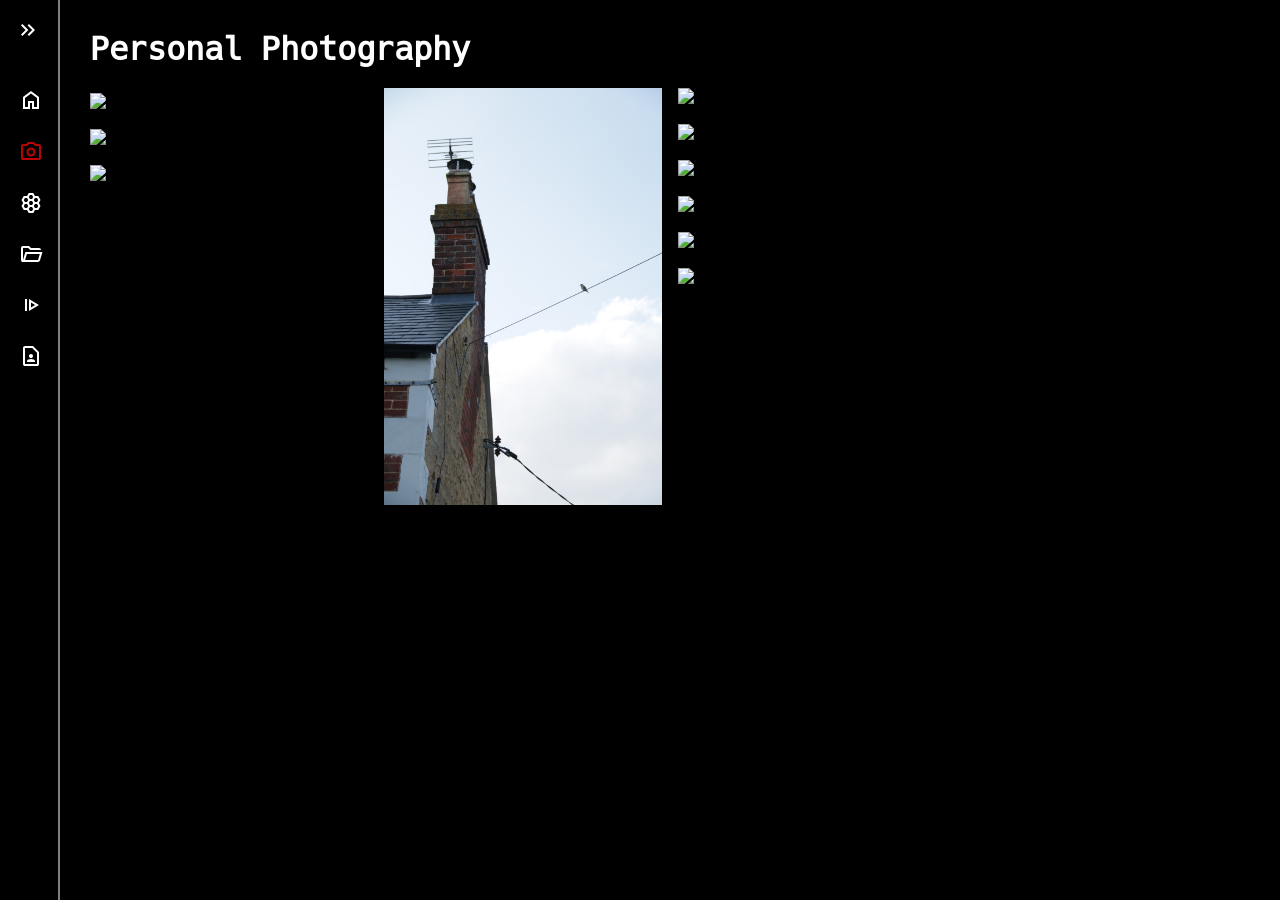
==== photography.html @ 827f874d "adding all the files (with the code hehehe)" ====
<!DOCTYPE html>
<html lang="en">

<head>
    <meta charset="UTF-8">
    <meta name="viewport" content="width=device-width, initial-scale=1.0">
    <title>Personal Photography</title>
    <link rel="stylesheet" href="style.css">
</head>

<body>
    <nav id="sidebar" class="close">
        <ul>
            <li>
                <span class="logo">NDM</span>
                <button onclick=toggleSidebar() id="toggle-btn" class="rotate">
                    <svg xmlns="http://www.w3.org/2000/svg" height="24px" viewBox="0 -960 960 960" width="24px"
                        fill="#e3e3e3">
                        <path
                            d="M440-240 200-480l240-240 56 56-183 184 183 184-56 56Zm264 0L464-480l240-240 56 56-183 184 183 184-56 56Z" />
                    </svg>
                </button>
            </li>

            <li>
                <a href="index.html">
                    <svg xmlns="http://www.w3.org/2000/svg" height="24px" viewBox="0 -960 960 960" width="24px"
                        fill="#e3e3e3">
                        <path
                            d="M240-200h120v-240h240v240h120v-360L480-740 240-560v360Zm-80 80v-480l320-240 320 240v480H520v-240h-80v240H160Zm320-350Z" />
                    </svg>
                    <span>Home</span>
                </a>
            </li>
            <li class="active">
                <a href="photography.html">
                    <svg xmlns="http://www.w3.org/2000/svg" height="24px" viewBox="0 -960 960 960" width="24px"
                        fill="#e3e3e3">
                        <path
                            d="M480-260q75 0 127.5-52.5T660-440q0-75-52.5-127.5T480-620q-75 0-127.5 52.5T300-440q0 75 52.5 127.5T480-260Zm0-80q-42 0-71-29t-29-71q0-42 29-71t71-29q42 0 71 29t29 71q0 42-29 71t-71 29ZM160-120q-33 0-56.5-23.5T80-200v-480q0-33 23.5-56.5T160-760h126l74-80h240l74 80h126q33 0 56.5 23.5T880-680v480q0 33-23.5 56.5T800-120H160Zm0-80h640v-480H638l-73-80H395l-73 80H160v480Zm320-240Z" />
                    </svg>
                    <span>Photography</span>
                </a>
            </li>
            <li>
                <a href="thehive.html">
                    <svg xmlns="http://www.w3.org/2000/svg" height="24px" viewBox="0 -960 960 960" width="24px" fill="#000000"><path d="m390-80-68-120H190l-90-160 68-120-68-120 90-160h132l68-120h180l68 120h132l90 160-68 120 68 120-90 160H638L570-80H390Zm248-440h86l44-80-44-80h-86l-45 80 45 80ZM438-400h84l45-80-45-80h-84l-45 80 45 80Zm0-240h84l46-81-45-79h-86l-45 79 46 81ZM237-520h85l45-80-45-80h-85l-45 80 45 80Zm0 240h85l45-80-45-80h-86l-44 80 45 80Zm200 120h86l45-79-46-81h-84l-46 81 45 79Zm201-120h85l45-80-45-80h-85l-45 80 45 80Z"/></svg>
                    <span>theHive.iso</span>
                </a>
            </li>
            <!-- <li>

                <button class="dropdown-btn" onclick=toggleSubMenu(this)>
                    <svg xmlns="http://www.w3.org/2000/svg" height="24px" viewBox="0 -960 960 960" width="24px"
                        fill="#e3e3e3">
                        <path
                            d="M480-260q75 0 127.5-52.5T660-440q0-75-52.5-127.5T480-620q-75 0-127.5 52.5T300-440q0 75 52.5 127.5T480-260Zm0-80q-42 0-71-29t-29-71q0-42 29-71t71-29q42 0 71 29t29 71q0 42-29 71t-71 29ZM160-120q-33 0-56.5-23.5T80-200v-480q0-33 23.5-56.5T160-760h126l74-80h240l74 80h126q33 0 56.5 23.5T880-680v480q0 33-23.5 56.5T800-120H160Zm0-80h640v-480H638l-73-80H395l-73 80H160v480Zm320-240Z" />
                    </svg>
                    <span>Photography</span>
                    <svg xmlns="http://www.w3.org/2000/svg" height="24px" viewBox="0 -960 960 960" width="24px"
                        fill="#e3e3e3">
                        <path d="M480-344 240-584l56-56 184 184 184-184 56 56-240 240Z" />
                    </svg>
                </button>
                <ul class="sub-menu">
                    <div>
                        <li>
                            <a href="photography.html">Personal photography</a>
                        </li>
                        <li>
                            <a href="upcoming.html">Upcoming</a>
                        </li>
                    </div>
                </ul>
            </li> -->
            <li>
                <a href="projects.html">
                    <svg xmlns="http://www.w3.org/2000/svg" height="24px" viewBox="0 -960 960 960" width="24px"
                        fill="#e3e3e3">
                        <path
                            d="M160-160q-33 0-56.5-23.5T80-240v-480q0-33 23.5-56.5T160-800h240l80 80h320q33 0 56.5 23.5T880-640H447l-80-80H160v480l96-320h684L837-217q-8 26-29.5 41.5T760-160H160Zm84-80h516l72-240H316l-72 240Zm0 0 72-240-72 240Zm-84-400v-80 80Z" />
                    </svg>
                    <span>Projects</span>
                </a>
            </li>
            <li>
                <a href="cv.html">
                    <svg xmlns="http://www.w3.org/2000/svg" height="24px" viewBox="0 -960 960 960" width="24px"
                        fill="#e3e3e3">
                        <path
                            d="M240-240v-480h80v480h-80Zm160 0 400-240-400-240v480Zm80-141v-198l165 99-165 99Zm0-99Z" />
                    </svg>
                    <span>CV</span>
                </a>
            </li>
            <li>
                <a href="contact.html">
                    <svg xmlns="http://www.w3.org/2000/svg" height="24px" viewBox="0 -960 960 960" width="24px"
                        fill="#e3e3e3">
                        <path
                            d="M480-400q33 0 56.5-23.5T560-480q0-33-23.5-56.5T480-560q-33 0-56.5 23.5T400-480q0 33 23.5 56.5T480-400ZM320-240h320v-23q0-24-13-44t-36-30q-26-11-53.5-17t-57.5-6q-30 0-57.5 6T369-337q-23 10-36 30t-13 44v23ZM720-80H240q-33 0-56.5-23.5T160-160v-640q0-33 23.5-56.5T240-880h320l240 240v480q0 33-23.5 56.5T720-80Zm0-80v-446L526-800H240v640h480Zm-480 0v-640 640Z" />
                    </svg>
                    <span>Contact</span>
                </a>
            </li>
        </ul>
    </nav>

    <main>
    <!-- <div id="photoGrid">
        <div id="column1">
            <div id="nameHeading">
                <h1 style="margin:10px;">Personal Photography</h1>
            </div>
            <img src="photos/IMG_3620.JPEG" class="gridImage">
            <img src="photos/IMG_2556.JPG" class="gridImage">
            <img src="photos/IMG_2811.JPG" class="gridImage">
        </div>

        <div id="column2">
            <img src="photos/IMG_3646.JPEG" class="gridImage">
            <img src="photos/IMG_3487.JPEG" class="gridImage">
            <img src="photos/IMG_3934.JPEG" class="gridImage">
            <img src="photos/IMG_2510.JPG" class="gridImage">
        </div>

        <div id="column3">
            <img src="photos/IMG_4440.JPEG" class="gridImage">
            <img src="photos/IMG_4439.JPEG" class="gridImage">
            <img src="photos/IMG_3659.JPG" class="gridImage">
        </div> -->


        <!-- <div class="gallery">
            <img src="photos/IMG_3620.JPEG" class="gridImage">
            <img src="photos/IMG_2556.JPG" class="gridImage">
            <img src="photos/IMG_2811.JPG" class="gridImage">
            <img src="photos/IMG_3646.JPEG" class="gridImage">
            <img src="photos/IMG_3487.JPEG" class="gridImage">
            <img src="photos/IMG_3934.JPEG" class="gridImage">
            <img src="photos/IMG_2510.JPG" class="gridImage">
            <img src="photos/IMG_4440.JPEG" class="gridImage">
            <img src="photos/IMG_4439.JPEG" class="gridImage">
            <img src="photos/IMG_3659.JPG" class="gridImage">
        </div> -->

        <h1>Personal Photography</h1>

        <section class="gallery">
            <div>
                <img src="photos/IMG_3620.JPEG" class="gridImage">
                <img src="photos/IMG_2556.JPG" class="gridImage">
                <img src="photos/IMG_2811.JPG" class="gridImage">
                <img src="photos/IMG_3646.JPEG" class="gridImage">
                <img src="photos/IMG_3487.JPEG" class="gridImage">
                <img src="photos/IMG_3934.JPEG" class="gridImage">
                <img src="photos/IMG_2510.JPG" class="gridImage">
                <img src="photos/IMG_4440.JPEG" class="gridImage">
                <img src="photos/IMG_4439.JPEG" class="gridImage">
                <img src="photos/IMG_3659.JPG" class="gridImage">
            </div>
        </section>

    </div>
    </main>
</body>

<script type="text/javascript" src="script.js" defer>

</script>

</html>
---- style.css ----
@import url("https://www.nerdfonts.com/assets/css/webfont.css");

:root{
    --bg-color: black;
    --line-color: grey;
    --text-color: white;
    --secondary-text-color: rgb(78, 76, 76);

    /* --accent-color: rgb(89, 18, 205);
    --hover-color: rgb(172, 141, 221); */

    --accent-color: rgb(187, 3, 3);
    --hover-color: rgb(81, 80, 80);

}

* {
    margin: 0;
    padding: 0;
}

html {
    font-family: Hack;
    line-height: 1.5rem;
}

body {
    min-height: 100vh;
    min-height: 100dvh;
    background-color: var(--bg-color);
    color: var(--text-color);
    display: grid;
    grid-template-columns:auto 1fr;
}

main {
    padding: min(30px, 7%)
}

main p{
    margin-top: 5px;
    margin-bottom: 15px;
}

#sidebar {
    box-sizing: border-box;
    height: 100vh;
    width: 250px;
    padding: 5px 1em;
    background-color: var(--bg-color);
    border-right: 2px solid var(--line-color);
    position: sticky;
    top: 0;
    align-self: start;
    transition: 300ms ease-in-out;
    overflow: hidden;
    /* text-wrap: nowrap; */
}

#sidebar.close{
    padding: 5px;
    width: 60px;
}

#sidebar ul {
    list-style: none;
}

#sidebar > ul > li:first-child {
    display: flex;
    justify-content: flex-end;
    margin-bottom: 16px;
    .logo {
        font-weight: 600;
    }
}

#sidebar ul li.active a{
    color: var(--accent-color);
    svg {
        fill: var(--accent-color);
    }
}



#photoGrid {
    display: grid;
    grid-template-columns: 1fr 1fr 1fr;
    gap: 12px;
}

#sidebar a, #sidebar .dropdown-btn, #sidebar .logo {
    /* border-radius: .5em; */
    padding: 0.85em;
    text-decoration: none;
    color: var(--text-color);
    display: flex;
    align-items: center;
    gap: 1em;
}

.dropdown-btn {
    width: 100%;
    text-align: left;
    background: none;
    border: none;
    font: inherit;
    cursor: pointer;
}

#sidebar svg{
    flex-shrink: 0;
    fill: var(--text-color);
}

#sidebar a span, #sidebar .dropdown-btn span {
    flex-grow: 1;
}


#sidebar a:hover, #sidebar .dropdown-btn:hover{
    background-color: var(--hover-color);
}

#sidebar .sub-menu {
    display: grid;
    grid-template-rows: 0fr;
    transition: 300ms ease-in-out;

    > div{
        overflow: hidden;
    }
}

#sidebar .sub-menu.show {
    grid-template-rows: 1fr;
}

.dropdown-btn svg{
    transition: 200ms ease;
}

.rotate svg:last-child{
    rotate: 180deg;
}

#sidebar .sub-menu a{
    padding-left: 2em;
}

#toggle-btn {
    margin-left: auto;
    padding: 1em;
    border: none;
    /* border-radius: .5em; */
    background: none;
    cursor: pointer;

    svg{
        transition: rotate 150ms ease;
    }
}

#toggle-btn:hover{
    background-color: var(--hover-color);
}



@font-face {
    font-family: Hack;
    src: url("./Hack/HackNerdFont-Regular.ttf");
}

@font-face {
    font-family: Agave;
    src: url("./Agave/AgaveNerdFont-Regular.ttf");
}

.gridImage {
    max-width: 100%;
    margin: 4.5px 0;
}

/*
@media(max-width:500px) {
    body{
        grid-template-columns: 1fr;
    }
    main{
        padding: 2em 1em 60px 1em;
    }
    #sidebar {
        height: 60px;
        width: 100%;
        border-right: none;
        border-top: 1px solid var(--line-color);
        padding: 0;
        position: fixed;
        top: unset;
        bottom: 0;

        > ul{
            padding: 0;
            display: grid;
            grid-auto-columns: 60px;
            grid-auto-flow: column;
            align-items: center;
            overflow-x: scroll;
        }

        ul li{
            height: 100%
        }

        ul a, ul .dropdown-btn{
            width: 60px;
            height: 60px;
            padding: 0;
            border-radius: 0;
            justify-content: center;
        }

        ul li span, ul li:first-child, .dropdown-btn svg:last-child{
            display: none;
        }

        ul li .sub-menu.show{
            position: fixed;
            bottom: 60px;
            left: 0;
            box-sizing: border-box;
            height: 60px;
            width: 100%;
            background-color: var(--hover-color);
            border-top: 1px solid var(--line-color);
            display: flex;
            justify-content: center;

            > div{
                overflow-x: auto;
            }

            li{
                display: inline-flex;
            }

            a{
                box-sizing: border-box;
                padding: 1em;
                width: auto;
                justify-content: center;
            }
        }
    }
}

*/

#headshot{
    max-width:200px;
    margin-top: 20px;
    margin-bottom: 7px;
}

#homeMain{
    text-align: center;
}

.container{
    margin:25px 0;
    padding:10px;
    border: 2px solid var(--line-color);

    > ul{
        padding-left:20px;
    }

}

#references{
    padding-bottom: 5px;
}

h1 {
    line-height:1.2em;
}

/* 
First gallery attempt

.gallery{
    display: grid;
    grid-template-columns: repeat(auto-fit, minmax(12.5rem,1fr));
    grid-auto-rows: 12.5rem;
    gap:0.75rem;
}

.gallery img{
    inline-size: 100%;
    block-size: 100%;
    object-fit: cover;
    grid-area: 1 / 1 / -1 / -1;
} */


.gallery{
    margin-top: 2 rem;
}

.gallery > div{
    columns:4;
    gap:1rem;
    padding-top: 1.25rem;
}

.gallery img{
    display: block;
    width: 100%;
    margin-bottom: 1.25rem;
}

@media(max-width: 56rem){
    .gallery > div{
        columns: 3;
    }
}

@media(max-width: 48rem){
    .gallery > div{
        columns: 2;
    }
}

@media(max-width: 40rem){
    .gallery > div{
        columns: 1;
    }
}
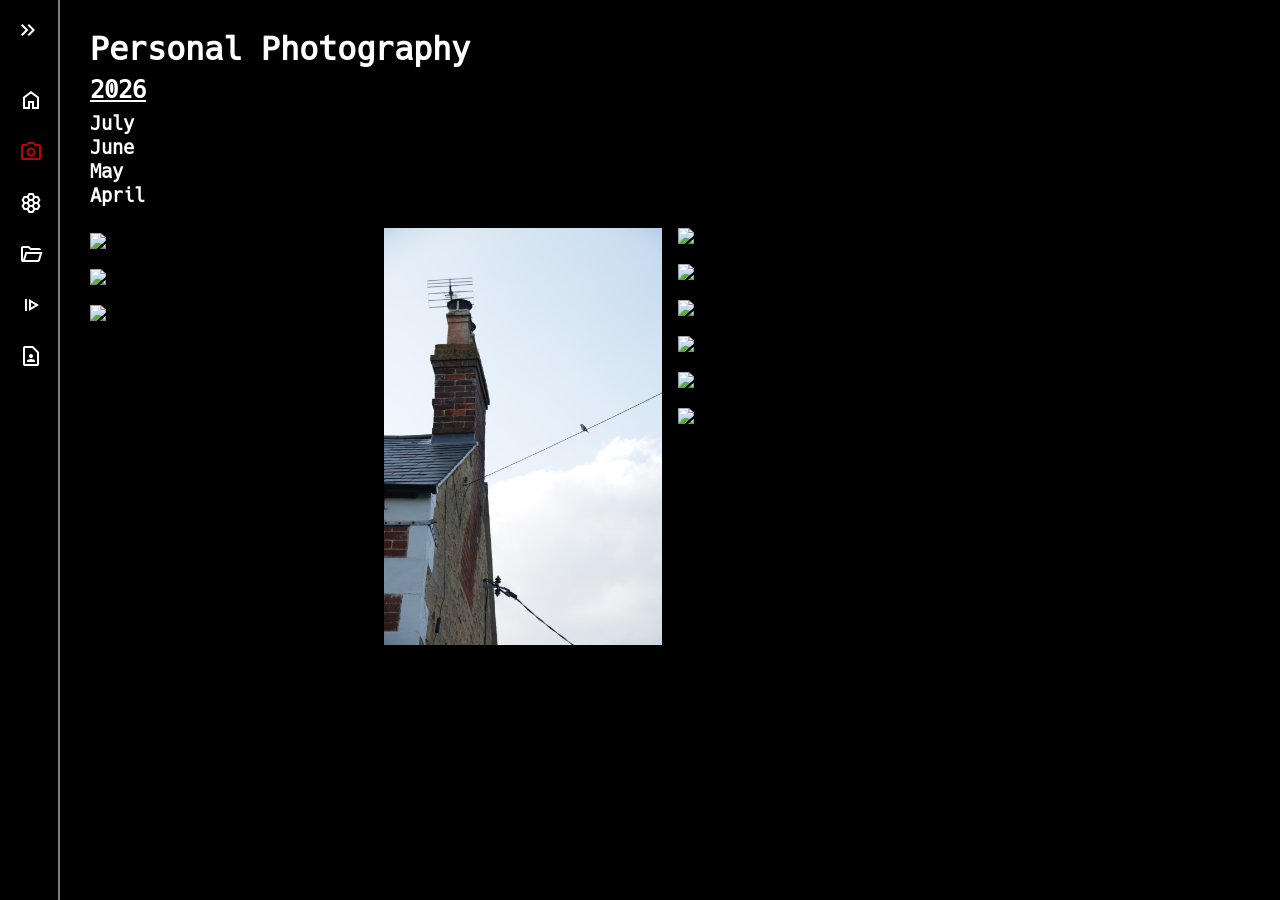
==== commit c41d16b9: "updated photography page" ====
--- a/photography.html
+++ b/photography.html
@@ -146,6 +146,16 @@
 
         <h1>Personal Photography</h1>
 
+        <h2 style="margin: 10px 0;"><u>2026</u></h2>
+
+        <h3>July</h3>
+
+        <h3>June</h3>
+
+        <h3>May</h3>
+
+        <h3>April</h3>
+
         <section class="gallery">
             <div>
                 <img src="photos/IMG_3620.JPEG" class="gridImage">
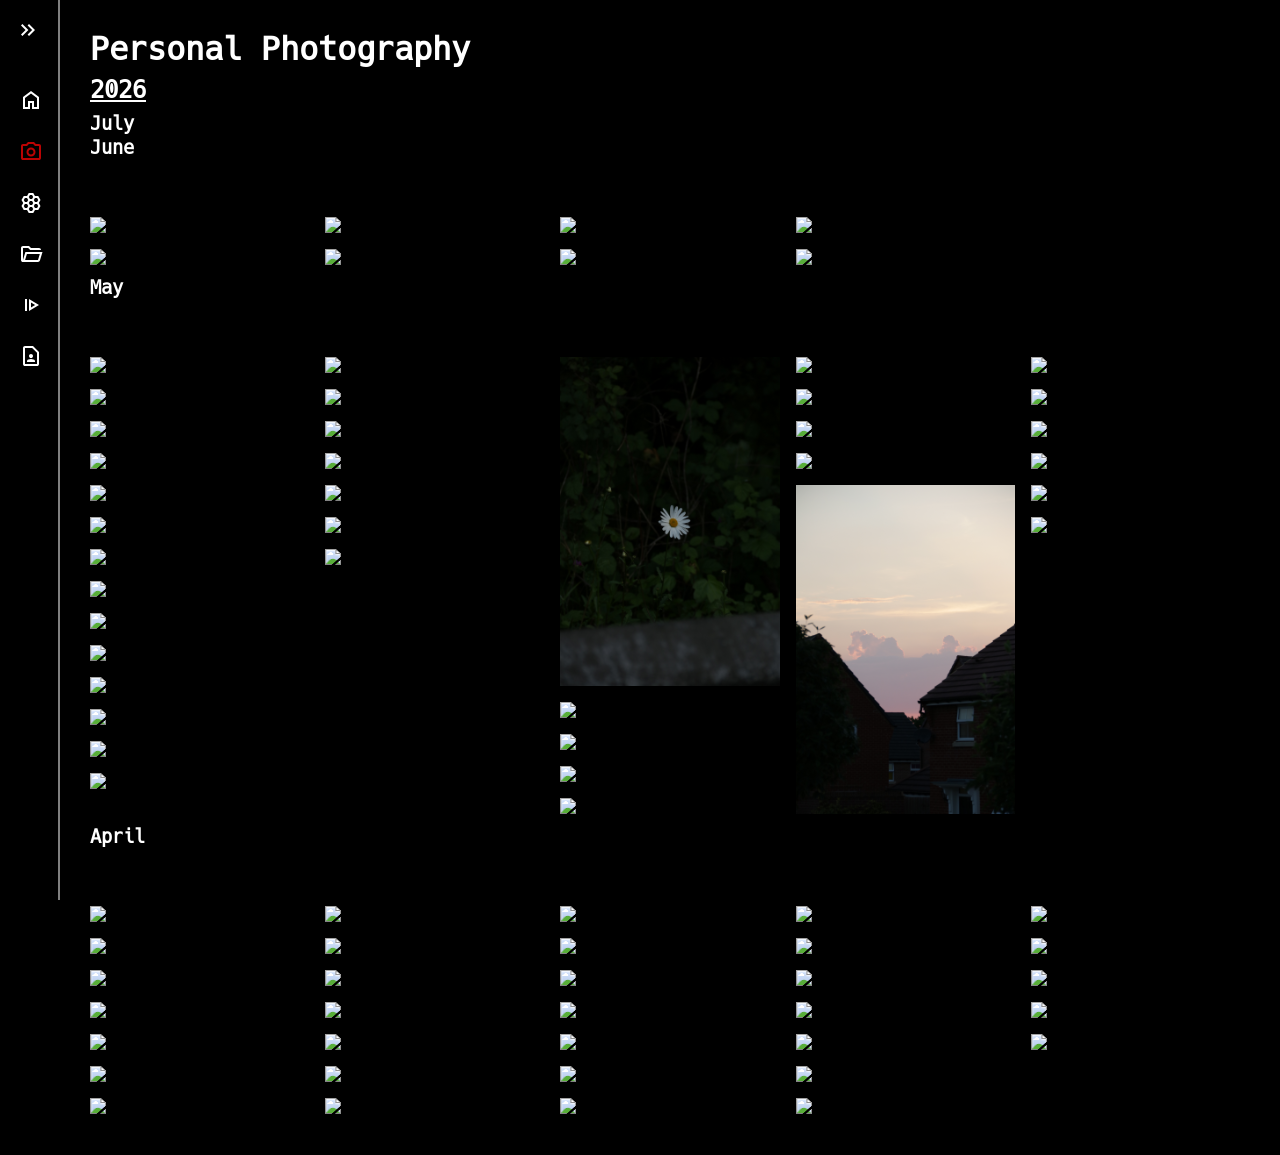
==== commit f4dc7da4: "Added May and June Photos" ====
--- a/photography.html
+++ b/photography.html
@@ -152,24 +152,104 @@
 
         <h3>June</h3>
 
-        <h3>May</h3>
-
-        <h3>April</h3>
-
         <section class="gallery">
             <div>
-                <img src="photos/IMG_3620.JPEG" class="gridImage">
-                <img src="photos/IMG_2556.JPG" class="gridImage">
-                <img src="photos/IMG_2811.JPG" class="gridImage">
-                <img src="photos/IMG_3646.JPEG" class="gridImage">
-                <img src="photos/IMG_3487.JPEG" class="gridImage">
-                <img src="photos/IMG_3934.JPEG" class="gridImage">
-                <img src="photos/IMG_2510.JPG" class="gridImage">
-                <img src="photos/IMG_4440.JPEG" class="gridImage">
-                <img src="photos/IMG_4439.JPEG" class="gridImage">
-                <img src="photos/IMG_3659.JPG" class="gridImage">
+                <img src="photos/June/IMG_5153.JPG" class="gridImage">
+                <img src="photos/June/IMG_5275.JPG" class="gridImage">
+                <img src="photos/June/IMG_5276.JPG" class="gridImage">
+                <img src="photos/June/IMG_5278.JPG" class="gridImage">
+                <img src="photos/June/IMG_5282.JPG" class="gridImage">
+                <img src="photos/June/IMG_5284.JPG" class="gridImage">
+                <img src="photos/June/IMG_5285.JPG" class="gridImage">
+                <img src="photos/June/IMG_5312.JPG" class="gridImage">
             </div>
         </section>
+
+        <h3>May</h3>
+
+        <section class="gallery">
+            <div>
+                <img src="photos/May/IMG_3830.JPG" class="gridImage">
+                <img src="photos/May/IMG_3844.JPG" class="gridImage">
+                <img src="photos/May/IMG_3856.JPG" class="gridImage">
+                <img src="photos/May/IMG_3895.JPG" class="gridImage">
+                <img src="photos/May/IMG_4114.JPG" class="gridImage">
+                <img src="photos/May/IMG_4122.JPG" class="gridImage">
+                <img src="photos/May/IMG_4128.JPG" class="gridImage">
+                <img src="photos/May/IMG_4134.JPG" class="gridImage">
+                <img src="photos/May/IMG_4139.JPG" class="gridImage">
+                <img src="photos/May/IMG_4175.JPG" class="gridImage">
+                <img src="photos/May/IMG_4189.JPG" class="gridImage">
+                <img src="photos/May/IMG_4197.JPG" class="gridImage">
+                <img src="photos/May/IMG_4205.JPG" class="gridImage">
+                <img src="photos/May/IMG_4208.JPG" class="gridImage">
+                <img src="photos/May/IMG_4214.JPG" class="gridImage">
+                <img src="photos/May/IMG_4219.JPG" class="gridImage">
+                <img src="photos/May/IMG_4244.JPG" class="gridImage">
+                <img src="photos/May/IMG_4436.JPG" class="gridImage">
+                <img src="photos/May/IMG_4439.JPG" class="gridImage">
+                <img src="photos/May/IMG_4440.JPG" class="gridImage">
+                <img src="photos/May/IMG_4498.JPG" class="gridImage">
+                <img src="photos/May/IMG_4499.JPG" class="gridImage">
+                <img src="photos/May/IMG_4578.JPG" class="gridImage">
+                <img src="photos/May/IMG_4588.JPG" class="gridImage">
+                <img src="photos/May/IMG_4766.JPG" class="gridImage">
+                <img src="photos/May/IMG_4767.JPG" class="gridImage">
+                <img src="photos/May/IMG_4926.JPG" class="gridImage">
+                <img src="photos/May/IMG_4930.JPG" class="gridImage">
+                <img src="photos/May/IMG_4931.JPG" class="gridImage">
+                <img src="photos/May/IMG_4935.JPG" class="gridImage">
+                <img src="photos/May/IMG_4952.JPG" class="gridImage">
+                <img src="photos/May/IMG_4984.JPG" class="gridImage">
+                <img src="photos/May/IMG_5029.JPG" class="gridImage">
+                <img src="photos/May/IMG_5041.JPG" class="gridImage">
+                <img src="photos/May/IMG_5043.JPG" class="gridImage">
+                <img src="photos/May/IMG_5047.JPG" class="gridImage">
+                <img src="photos/May/IMG_5065.JPG" class="gridImage">
+            </div>
+        </section>
+
+        <h3>April</h3>
+
+        <section class="gallery">
+            <div>
+                <img src="photos/April/IMG_2283.JPG" class="gridImage">
+                <img src="photos/April/IMG_2421.JPG" class="gridImage">
+                <img src="photos/April/IMG_2483.JPG" class="gridImage">
+                <img src="photos/April/IMG_2510.JPG" class="gridImage">
+                <img src="photos/April/IMG_2512.JPG" class="gridImage">
+                <img src="photos/April/IMG_2546.JPG" class="gridImage">
+                <img src="photos/April/IMG_2556.JPG" class="gridImage">
+                <img src="photos/April/IMG_2564.JPG" class="gridImage">
+                <img src="photos/April/IMG_2627.JPG" class="gridImage">
+                <img src="photos/April/IMG_2632.JPG" class="gridImage">
+                <img src="photos/April/IMG_2665.JPG" class="gridImage">
+                <img src="photos/April/IMG_2806.JPG" class="gridImage">
+                <img src="photos/April/IMG_2811.JPG" class="gridImage">
+                <img src="photos/April/IMG_2993.JPG" class="gridImage">
+                <img src="photos/April/IMG_3124.JPG" class="gridImage">
+                <img src="photos/April/IMG_3145.JPG" class="gridImage">
+                <img src="photos/April/IMG_3214.JPG" class="gridImage">
+                <img src="photos/April/IMG_3217.JPG" class="gridImage">
+                <img src="photos/April/IMG_3462.JPG" class="gridImage">
+                <img src="photos/April/IMG_3487.JPG" class="gridImage">
+                <img src="photos/April/IMG_3623.JPG" class="gridImage">
+                <img src="photos/April/IMG_3646.JPG" class="gridImage">
+                <img src="photos/April/IMG_3659.JPG" class="gridImage">
+                <img src="photos/April/IMG_3667.JPG" class="gridImage">
+                <img src="photos/April/IMG_3692.JPG" class="gridImage">
+                <img src="photos/April/IMG_3766.JPG" class="gridImage">
+                <img src="photos/April/IMG_3769.JPG" class="gridImage">
+                <img src="photos/April/IMG_3777.JPG" class="gridImage">
+                <img src="photos/April/IMG_3788.JPG" class="gridImage">
+                <img src="photos/April/IMG_3793.JPG" class="gridImage">
+                <img src="photos/April/IMG_3800.JPG" class="gridImage">
+                <img src="photos/April/IMG_3803.JPG" class="gridImage">
+                <img src="photos/April/IMG_3818.JPG" class="gridImage">
+            </div>
+        </section>
+
+    
 
     </div>
     </main>
--- a/style.css
+++ b/style.css
@@ -259,7 +259,7 @@
 */
 
 #headshot{
-    max-width:200px;
+    max-width:300px;
     margin-top: 20px;
     margin-bottom: 7px;
 }
@@ -306,35 +306,17 @@
 
 
 .gallery{
-    margin-top: 2 rem;
+    margin-top: 2rem;
 }
 
 .gallery > div{
-    columns:4;
+    columns:5 160px;
     gap:1rem;
     padding-top: 1.25rem;
 }
 
 .gallery img{
-    display: block;
+    display: inline-block;
     width: 100%;
-    margin-bottom: 1.25rem;
-}
-
-@media(max-width: 56rem){
-    .gallery > div{
-        columns: 3;
-    }
-}
-
-@media(max-width: 48rem){
-    .gallery > div{
-        columns: 2;
-    }
-}
-
-@media(max-width: 40rem){
-    .gallery > div{
-        columns: 1;
-    }
-}
+    /* margin-bottom: 1.25rem; */
+}
